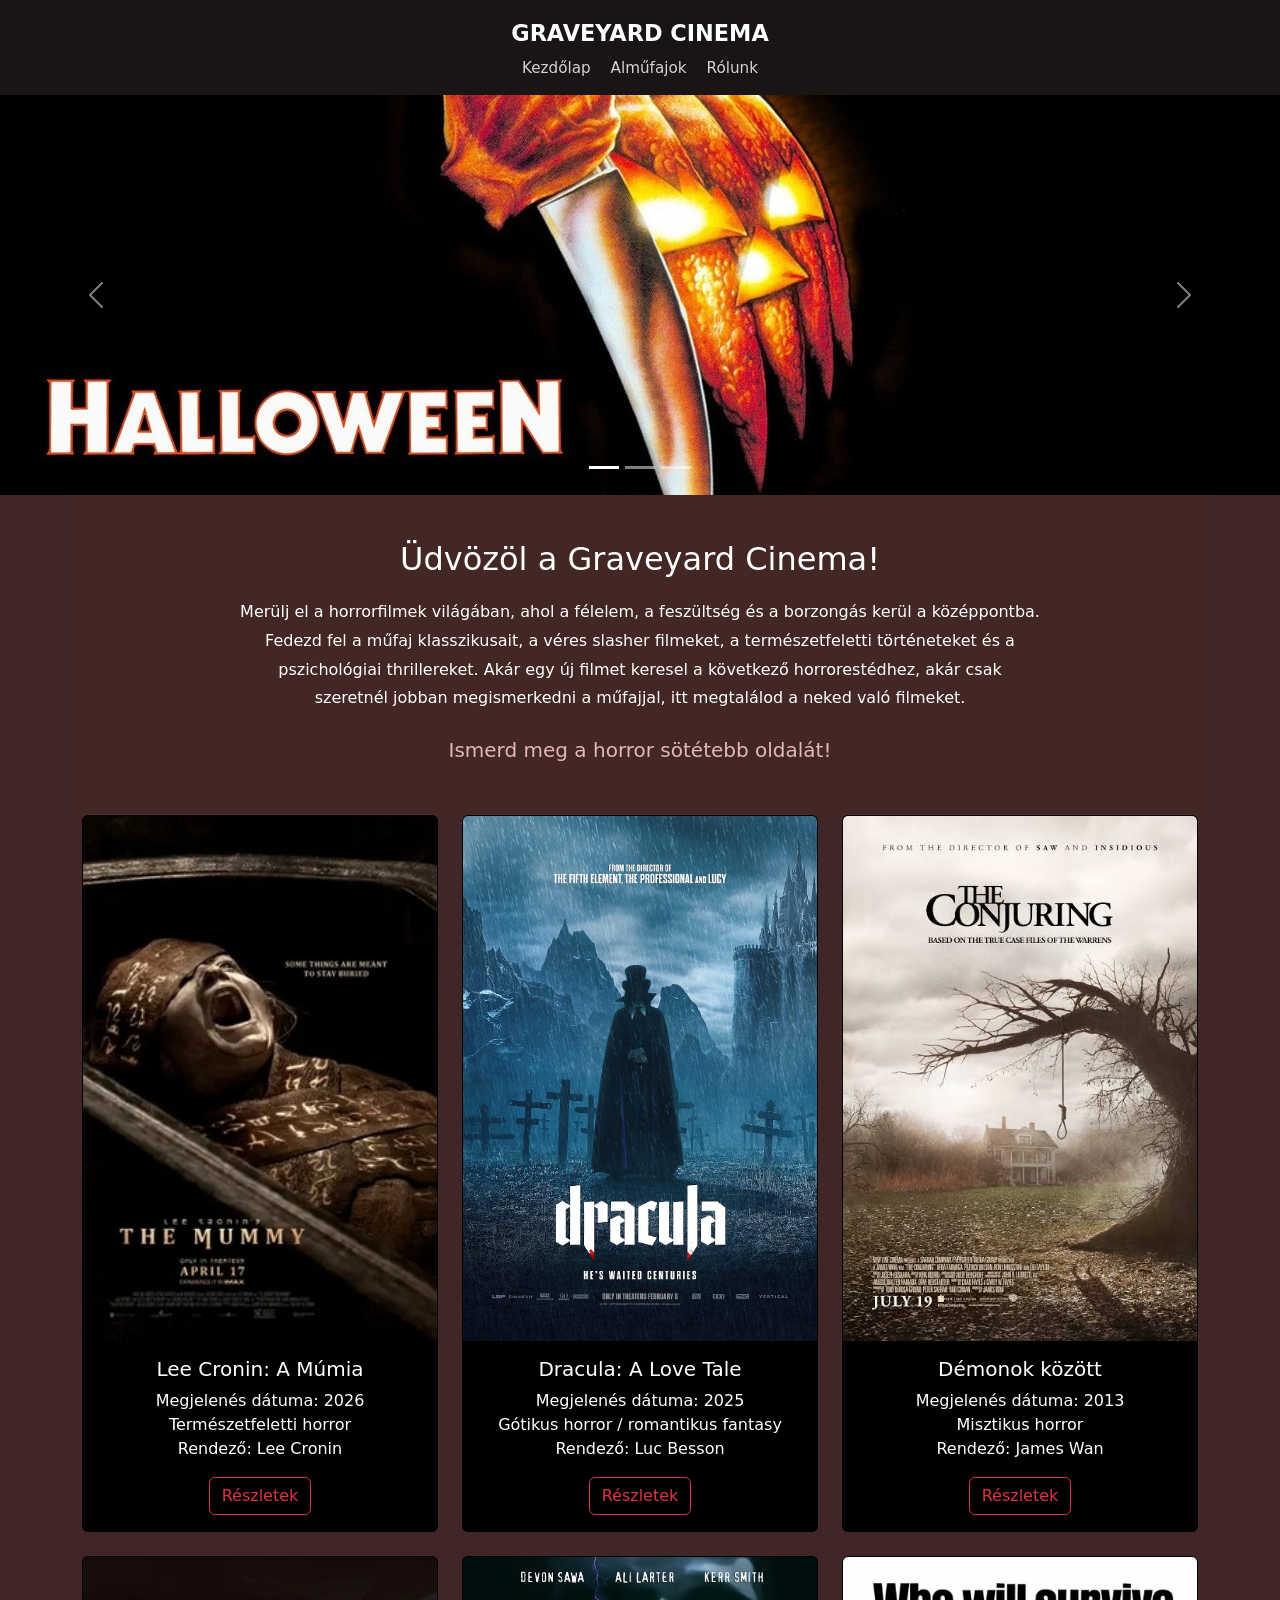
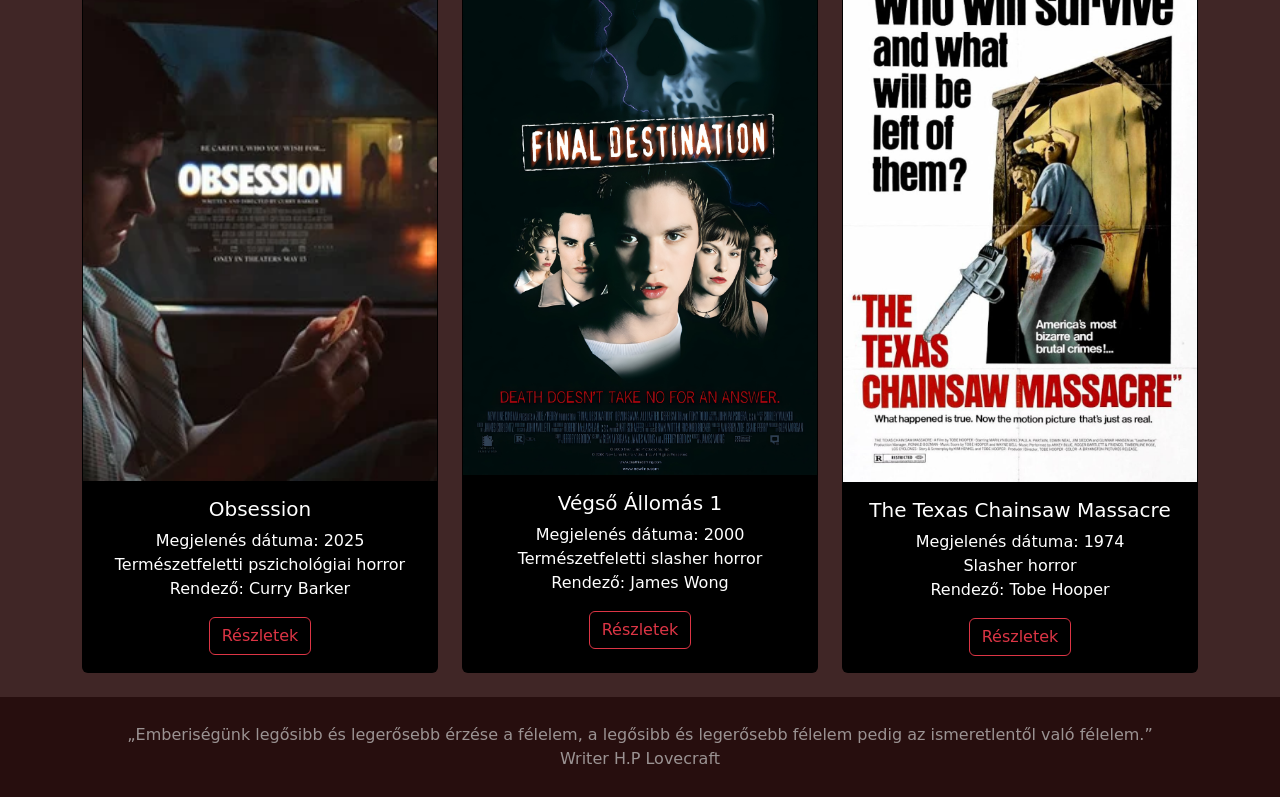
==== index.html @ 00e05ebc "kártyák létrehozása" ====
<!DOCTYPE html>
<html lang="hu">

<head>
    <meta charset="UTF-8">
    <meta name="viewport" content="width=device-width, initial-scale=1.0">
    <link href="https://cdn.jsdelivr.net/npm/bootstrap@5.0.2/dist/css/bootstrap.min.css" rel="stylesheet"
        integrity="sha384-EVSTQN3/azprG1Anm3QDgpJLIm9Nao0Yz1ztcQTwFspd3yD65VohhpuuCOmLASjC" crossorigin="anonymous">
    <script src="https://cdn.jsdelivr.net/npm/bootstrap@5.0.2/dist/js/bootstrap.bundle.min.js"
        integrity="sha384-MrcW6ZMFYlzcLA8Nl+NtUVF0sA7MsXsP1UyJoMp4YLEuNSfAP+JcXn/tWtIaxVXM"
        crossorigin="anonymous"></script>
    <link rel="stylesheet" href="CSS/style.css">
    <title>Graveyard Cinema</title>
</head>

<body>
    <header>
        <h1 class="cím">GRAVEYARD CINEMA</h1>
        <nav>
            <a href="index.html">Kezdőlap</a>
            <a href="almufajok.html">Alműfajok</a>
            <a href="">Rólunk</a>
        </nav>
    </header>

    <div id="horrorCarousel" class="carousel slide" data-bs-ride="carousel">
        <div class="carousel-indicators">
            <button type="button" data-bs-target="#horrorCarousel" data-bs-slide-to="0" class="active"
                aria-current="true" aria-label="Slide 1"></button>

            <button type="button" data-bs-target="#horrorCarousel" data-bs-slide-to="1" aria-label="Slide 2"></button>

            <button type="button" data-bs-target="#horrorCarousel" data-bs-slide-to="2" aria-label="Slide 3"></button>
        </div>
        <div class="carousel-inner">
            <div class="carousel-item active">
                <img src="pics/Halloween.jpg" class="d-block w-100" alt="Halloween">
            </div>

            <div class="carousel-item">
                <img src="pics/Monster_LIzzieBorden.jpg" class="d-block w-100" alt="Lizzie Borden">
            </div>

            <div class="carousel-item">
                <img src="pics/the_crow.jpg" class="d-block w-100" alt="The Crow">
            </div>

        </div>
        <button class="carousel-control-prev" type="button" data-bs-target="#horrorCarousel" data-bs-slide="prev">
            <span class="carousel-control-prev-icon" aria-hidden="true"></span>
            <span class="visually-hidden">Elöző</span>
        </button>
        <button class="carousel-control-next" type="button" data-bs-target="#horrorCarousel" data-bs-slide="next">
            <span class="carousel-control-next-icon" aria-hidden="true"></span>
            <span class="visually-hidden">Következő</span>
        </button>
    </div>
    <div class="container">
        <div class="row row-cols-1">
            <div class="col" id="udvozles">
                <h1>Üdvözöl a Graveyard Cinema!</h1>
                <p>Merülj el a horrorfilmek világában, ahol a félelem, a feszültség és a borzongás kerül a középpontba.
                    Fedezd fel a műfaj klasszikusait, a véres slasher filmeket, a természetfeletti történeteket és a
                    pszichológiai thrillereket. Akár egy új filmet keresel a következő horrorestédhez, akár csak
                    szeretnél jobban megismerkedni a műfajjal, itt megtalálod a neked való filmeket.</p>
                <h3>Ismerd meg a horror sötétebb oldalát!</h3>
            </div>
        </div>
        <div class="row row-cols-lg-3 row-cols-md-2 row-cols-1 g-4">
            <div class="col">
                <div class="card">
                    <img src="pics/Lee_Cronin's_The_Mummy.jpg" class="card-img-top" alt="...">
                    <div class="card-body">
                        <h5 class="card-title">Lee Cronin: A Múmia</h5>
                        <p class="card-text">Megjelenés dátuma: 2026 <br> Természetfeletti horror <br> Rendező: Lee
                            Cronin</p>
                        <a href="#" class="btn btn-outline-danger">Részletek</a>
                    </div>
                </div>
            </div>
            <div class="col">
                <div class="card">
                    <img src="pics/dracula_a_love_story.jpg" class="card-img-top" alt="...">
                    <div class="card-body">
                        <h5 class="card-title">Dracula: A Love Tale</h5>
                        <p class="card-text">Megjelenés dátuma: 2025 <br> Gótikus horror / romantikus fantasy <br>
                            Rendező:
                            Luc Besson</p>
                        <a href="#" class="btn btn-outline-danger">Részletek</a>
                    </div>
                </div>
            </div>
            <div class="col">
                <div class="card">
                    <img src="pics/conjuring.jpg" class="card-img-top" alt="...">
                    <div class="card-body">
                        <h5 class="card-title">Démonok között</h5>
                        <p class="card-text">Megjelenés dátuma: 2013 <br> Misztikus horror <br> Rendező: James Wan</p>
                        <a href="#" class="btn btn-outline-danger"">Részletek</a>
                    </div>
                </div>
            </div>
            <div class=" col">
                            <div class="card">
                                <img src="pics/Obsession_theatrical_poster.jpeg.webp" class="card-img-top" alt="...">
                                <div class="card-body">
                                    <h5 class="card-title">Obsession</h5>
                                    <p class="card-text">Megjelenés dátuma: 2025 <br> Természetfeletti pszichológiai
                                        horror <br>
                                        Rendező: Curry Barker</p>
                                    <a href="#" class="btn btn-outline-danger">Részletek</a>
                                </div>
                            </div>
                    </div>
                    <div class="col">
                        <div class="card">
                            <img src="pics/final_destination.jpg" class="card-img-top" alt="...">
                            <div class="card-body">
                                <h5 class="card-title">Végső Állomás 1</h5>
                                <p class="card-text">Megjelenés dátuma: 2000 <br> Természetfeletti slasher horror <br>
                                    Rendező: James Wong</p>
                                <a href="#" class="btn btn-outline-danger"">Részletek</a>
                            </div>
                        </div>
                    </div>
                    <div class=" col">
                        <div class="card">
                            <img src="pics/texas_chainsaw_massacre.jpg" class="card-img-top" alt="...">
                            <div class="card-body">
                                <h5 class="card-title">The Texas Chainsaw Massacre</h5>
                                <p class="card-text">Megjelenés dátuma: 1974 <br> Slasher horror <br>
                                                Rendező: Tobe Hooper</p>
                                <a href="#" class="btn btn-outline-danger">Részletek</a>
                            </div>
                        </div>
                     </div>
        </div>
    </div>
                    <br>
                    <footer class="footer">
                        <p>„Emberiségünk legősibb és legerősebb érzése a félelem, a legősibb és legerősebb félelem pedig
                            az
                            ismeretlentől való félelem.” <br> Writer H.P Lovecraft</p>
                    </footer>




</body>

</html>
---- CSS/style.css ----
header{
    background-color: #1a1515; 
    text-align: center;
    padding: 20px 10px 15px 10px;
}
.cím{
    margin: 0 0 10px 0;
    font-size: 1.4rem;
    font-weight: 700;
    color: white;
}
nav{
    display: flex;
    justify-content: center;
    gap: 20px;
}
nav a:hover{
    color: rgb(110, 32, 32);
}

nav a{
    color: lightgray; 
    text-decoration: none;
    font-size: 0.95rem;
}
body{
    background-color: hsl(0, 25%, 20%);
}

#horrorCarousel {
    width: 100%;
    overflow: hidden;
}

#horrorCarousel .carousel-item {
    height: 450px;
    background-color: #171313;
}

#horrorCarousel .carousel-item img {
    width: 100%;
    height: 100%;
    object-fit: cover;
    object-position: center;
}

#horrorCarousel .carousel-item {
    height: 400px;
}
.card{
    height: 100%;
    background-color: black;
    color: white;
}
.card {
    display: flex;
    text-align: center;
}

.card img {
    max-height: 700px;
}

.footer{
    display: flex;
    background-color: rgb(39, 14, 14);
    height: 100px;
}
.footer p{
    display: flex;
    text-align: center;
    align-items: center;
    justify-content: center;
    color: rgb(155, 147, 147);
    margin: auto;
}
#udvozles{
    background-color: #422725;
    color: white;
    text-align: center;
    padding: 45px 20px;
}
#udvozles h1{
    margin-bottom: 20px;
    font-size: 32px;
}
#udvozles p{
    max-width: 800px;
    margin: 0 auto 20px;
    line-height: 1.8;
    font-size: 16px;
} 
#udvozles h3{
    color: #e4b7b7;
    font-size: 20px;
    margin-top: 25px;
}
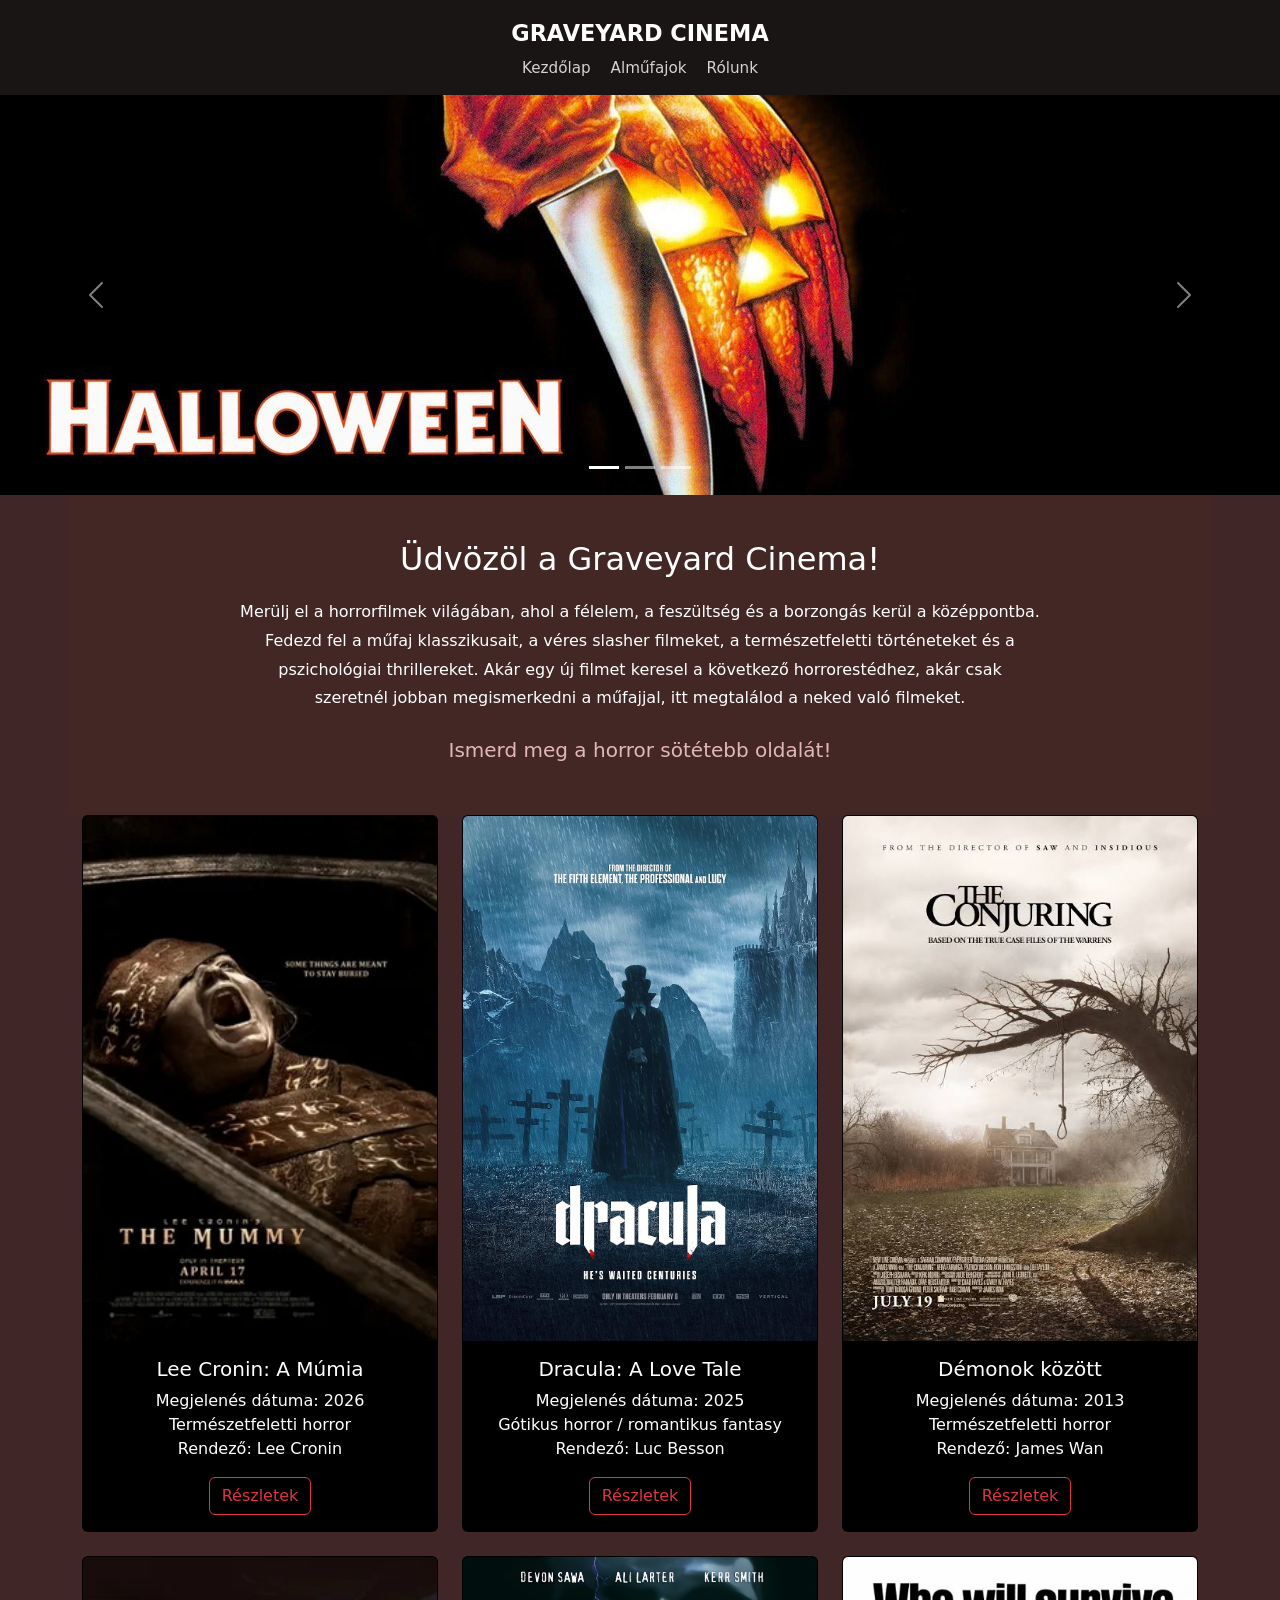
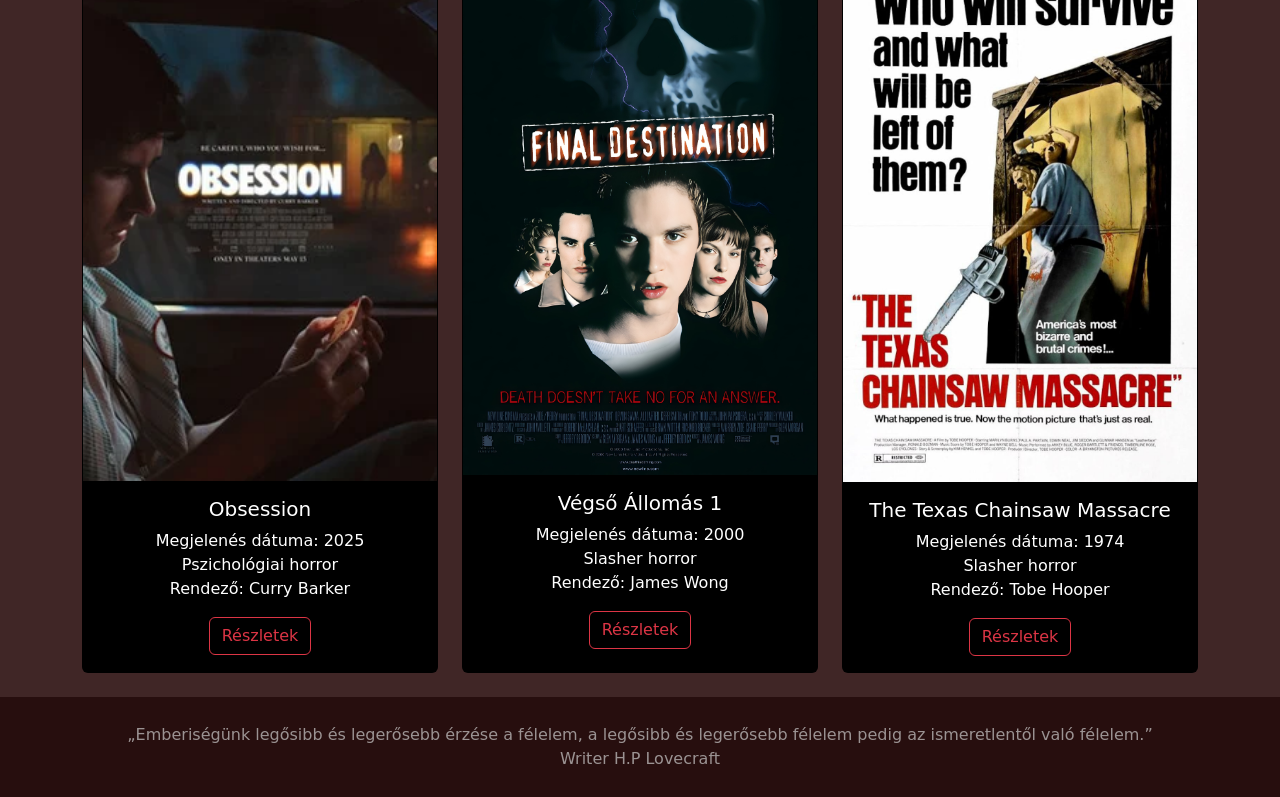
==== commit 3b30fca2: "hivatkozások beillesztése" ====
--- a/index.html
+++ b/index.html
@@ -74,7 +74,7 @@
                         <h5 class="card-title">Lee Cronin: A Múmia</h5>
                         <p class="card-text">Megjelenés dátuma: 2026 <br> Természetfeletti horror <br> Rendező: Lee
                             Cronin</p>
-                        <a href="#" class="btn btn-outline-danger">Részletek</a>
+                        <a href="almufajok.html#termeszet" class="btn btn-outline-danger">Részletek</a>
                     </div>
                 </div>
             </div>
@@ -84,9 +84,8 @@
                     <div class="card-body">
                         <h5 class="card-title">Dracula: A Love Tale</h5>
                         <p class="card-text">Megjelenés dátuma: 2025 <br> Gótikus horror / romantikus fantasy <br>
-                            Rendező:
-                            Luc Besson</p>
-                        <a href="#" class="btn btn-outline-danger">Részletek</a>
+                            Rendező: Luc Besson</p>
+                        <a href="almufajok.html#gotikus" class="btn btn-outline-danger">Részletek</a>
                     </div>
                 </div>
             </div>
@@ -95,8 +94,8 @@
                     <img src="pics/conjuring.jpg" class="card-img-top" alt="...">
                     <div class="card-body">
                         <h5 class="card-title">Démonok között</h5>
-                        <p class="card-text">Megjelenés dátuma: 2013 <br> Misztikus horror <br> Rendező: James Wan</p>
-                        <a href="#" class="btn btn-outline-danger"">Részletek</a>
+                        <p class="card-text">Megjelenés dátuma: 2013 <br> Természetfeletti horror <br> Rendező: James Wan</p>
+                        <a href="almufajok.html#termesz" class="btn btn-outline-danger"">Részletek</a>
                     </div>
                 </div>
             </div>
@@ -105,10 +104,10 @@
                                 <img src="pics/Obsession_theatrical_poster.jpeg.webp" class="card-img-top" alt="...">
                                 <div class="card-body">
                                     <h5 class="card-title">Obsession</h5>
-                                    <p class="card-text">Megjelenés dátuma: 2025 <br> Természetfeletti pszichológiai
+                                    <p class="card-text">Megjelenés dátuma: 2025 <br>Pszichológiai
                                         horror <br>
                                         Rendező: Curry Barker</p>
-                                    <a href="#" class="btn btn-outline-danger">Részletek</a>
+                                    <a href="almufajok.html#pszicho" class="btn btn-outline-danger">Részletek</a>
                                 </div>
                             </div>
                     </div>
@@ -117,9 +116,9 @@
                             <img src="pics/final_destination.jpg" class="card-img-top" alt="...">
                             <div class="card-body">
                                 <h5 class="card-title">Végső Állomás 1</h5>
-                                <p class="card-text">Megjelenés dátuma: 2000 <br> Természetfeletti slasher horror <br>
+                                <p class="card-text">Megjelenés dátuma: 2000 <br>Slasher horror <br>
                                     Rendező: James Wong</p>
-                                <a href="#" class="btn btn-outline-danger"">Részletek</a>
+                                <a href="almufajok.html#slasher" class="btn btn-outline-danger"">Részletek</a>
                             </div>
                         </div>
                     </div>
@@ -130,7 +129,7 @@
                                 <h5 class="card-title">The Texas Chainsaw Massacre</h5>
                                 <p class="card-text">Megjelenés dátuma: 1974 <br> Slasher horror <br>
                                                 Rendező: Tobe Hooper</p>
-                                <a href="#" class="btn btn-outline-danger">Részletek</a>
+                                <a href="almufajok.html#slasher" class="btn btn-outline-danger">Részletek</a>
                             </div>
                         </div>
                      </div>
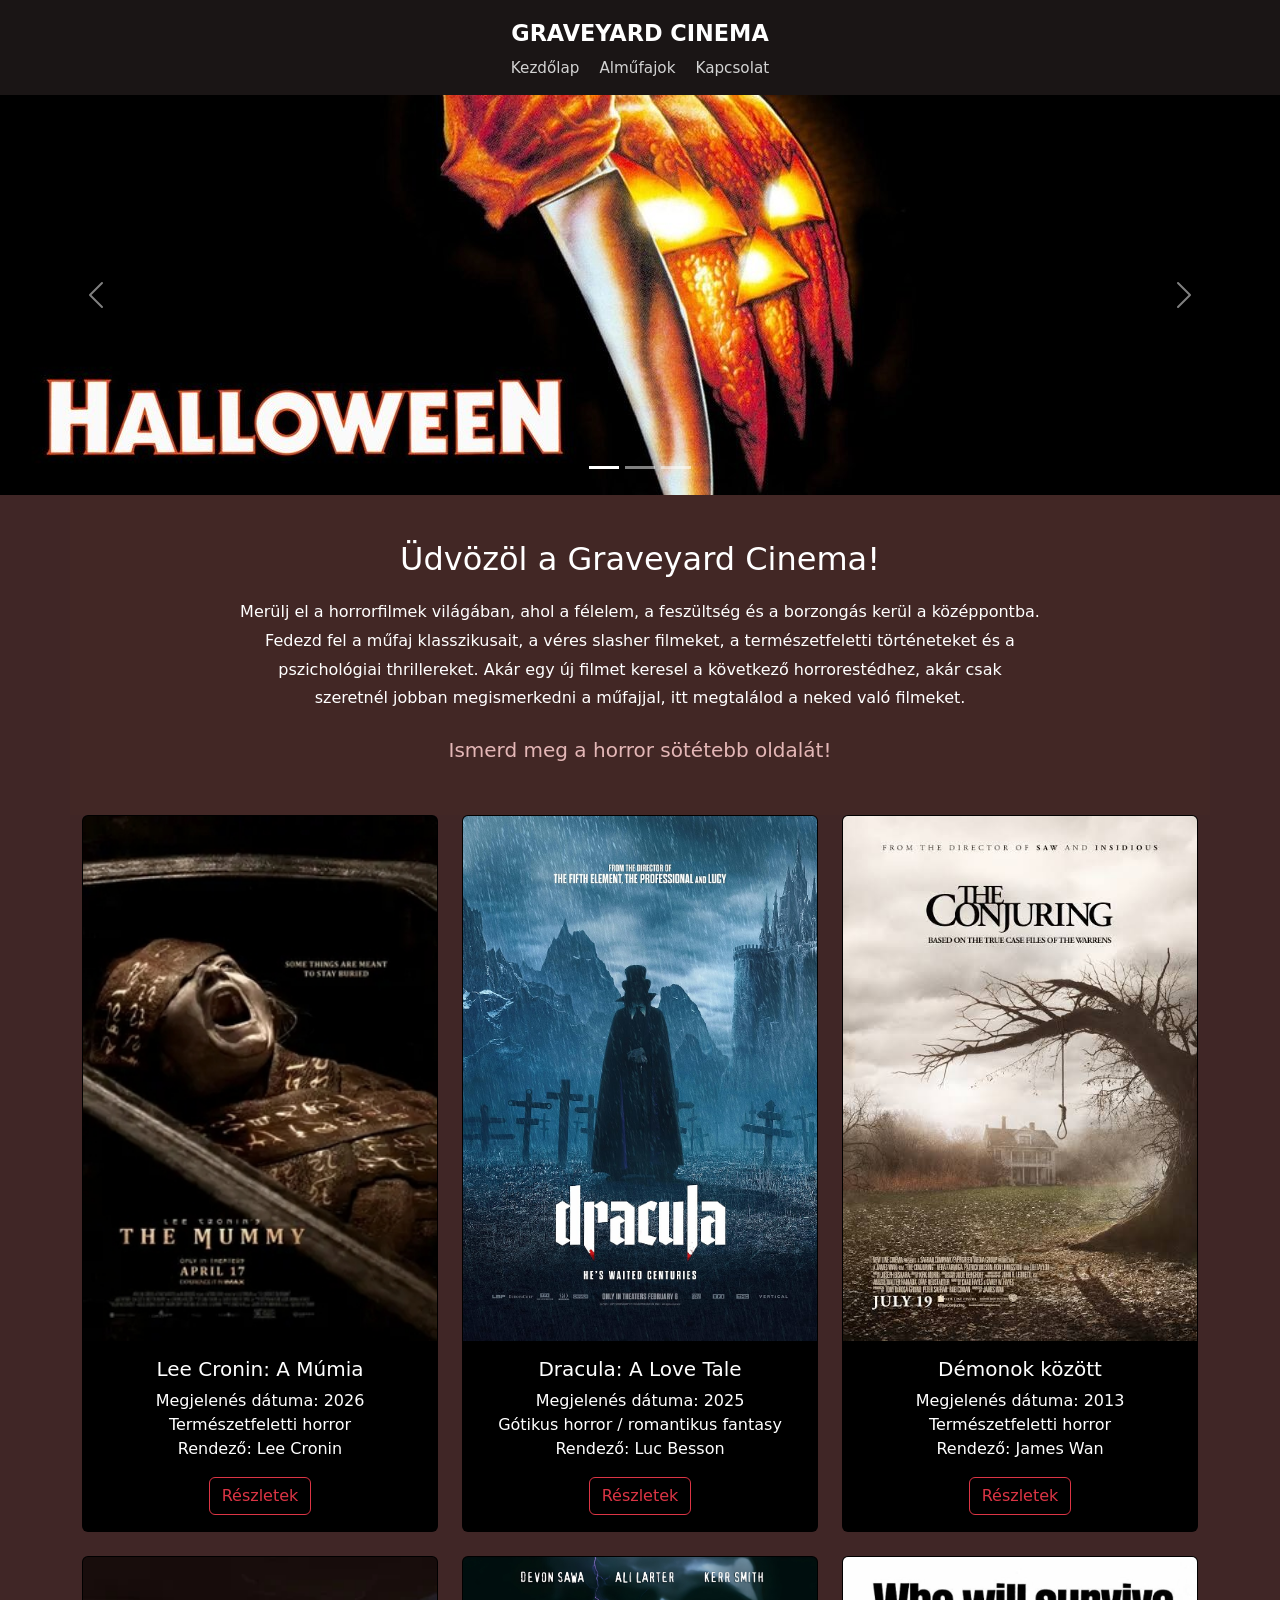
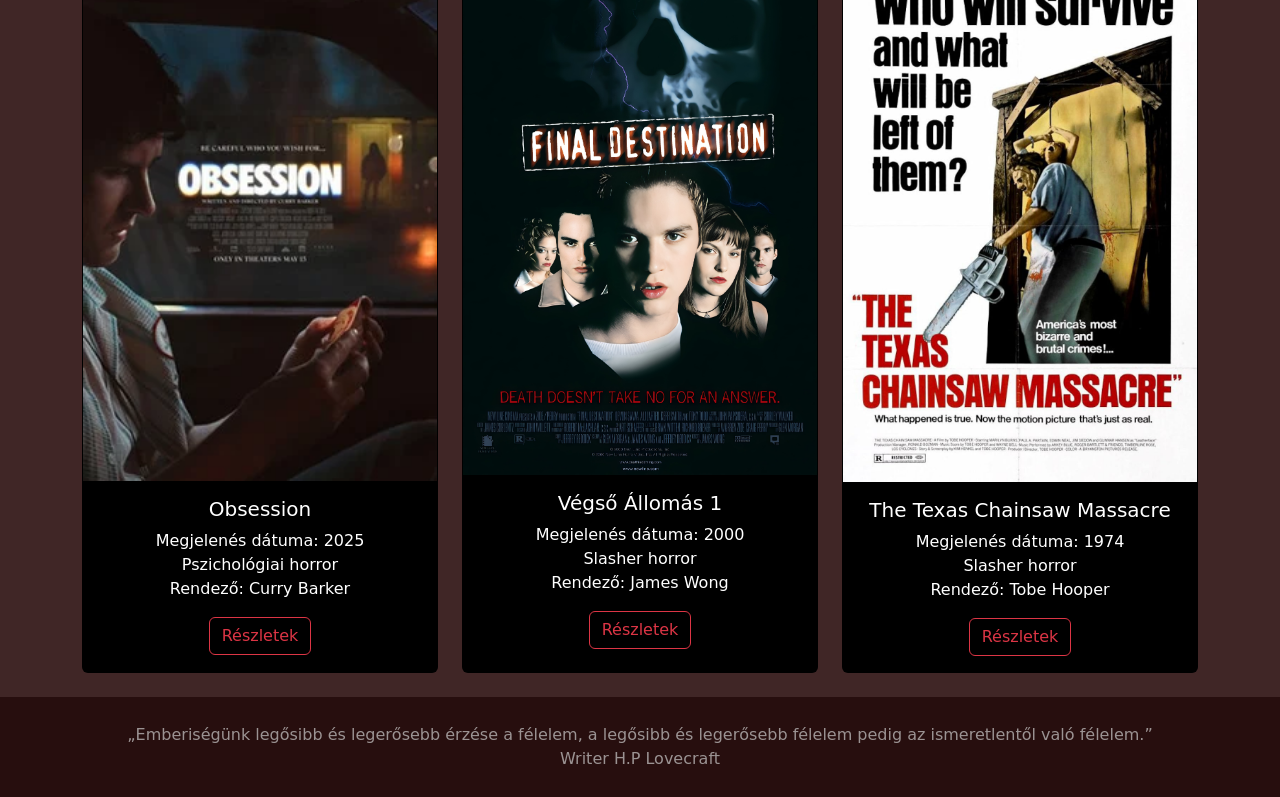
==== commit 90ff87d9: "finomítások" ====
--- a/index.html
+++ b/index.html
@@ -19,7 +19,7 @@
         <nav>
             <a href="index.html">Kezdőlap</a>
             <a href="almufajok.html">Alműfajok</a>
-            <a href="">Rólunk</a>
+            <a href="kapcsolat.html">Kapcsolat</a>
         </nav>
     </header>
 
@@ -94,7 +94,8 @@
                     <img src="pics/conjuring.jpg" class="card-img-top" alt="...">
                     <div class="card-body">
                         <h5 class="card-title">Démonok között</h5>
-                        <p class="card-text">Megjelenés dátuma: 2013 <br> Természetfeletti horror <br> Rendező: James Wan</p>
+                        <p class="card-text">Megjelenés dátuma: 2013 <br> Természetfeletti horror <br> Rendező: James
+                            Wan</p>
                         <a href="almufajok.html#termesz" class="btn btn-outline-danger"">Részletek</a>
                     </div>
                 </div>
@@ -123,18 +124,19 @@
                         </div>
                     </div>
                     <div class=" col">
-                        <div class="card">
-                            <img src="pics/texas_chainsaw_massacre.jpg" class="card-img-top" alt="...">
-                            <div class="card-body">
-                                <h5 class="card-title">The Texas Chainsaw Massacre</h5>
-                                <p class="card-text">Megjelenés dátuma: 1974 <br> Slasher horror <br>
+                                    <div class="card">
+                                        <img src="pics/texas_chainsaw_massacre.jpg" class="card-img-top" alt="...">
+                                        <div class="card-body">
+                                            <h5 class="card-title">The Texas Chainsaw Massacre</h5>
+                                            <p class="card-text">Megjelenés dátuma: 1974 <br> Slasher horror <br>
                                                 Rendező: Tobe Hooper</p>
-                                <a href="almufajok.html#slasher" class="btn btn-outline-danger">Részletek</a>
+                                            <a href="almufajok.html#slasher"
+                                                class="btn btn-outline-danger">Részletek</a>
+                                        </div>
+                                    </div>
                             </div>
                         </div>
-                     </div>
-        </div>
-    </div>
+                    </div>
                     <br>
                     <footer class="footer">
                         <p>„Emberiségünk legősibb és legerősebb érzése a félelem, a legősibb és legerősebb félelem pedig
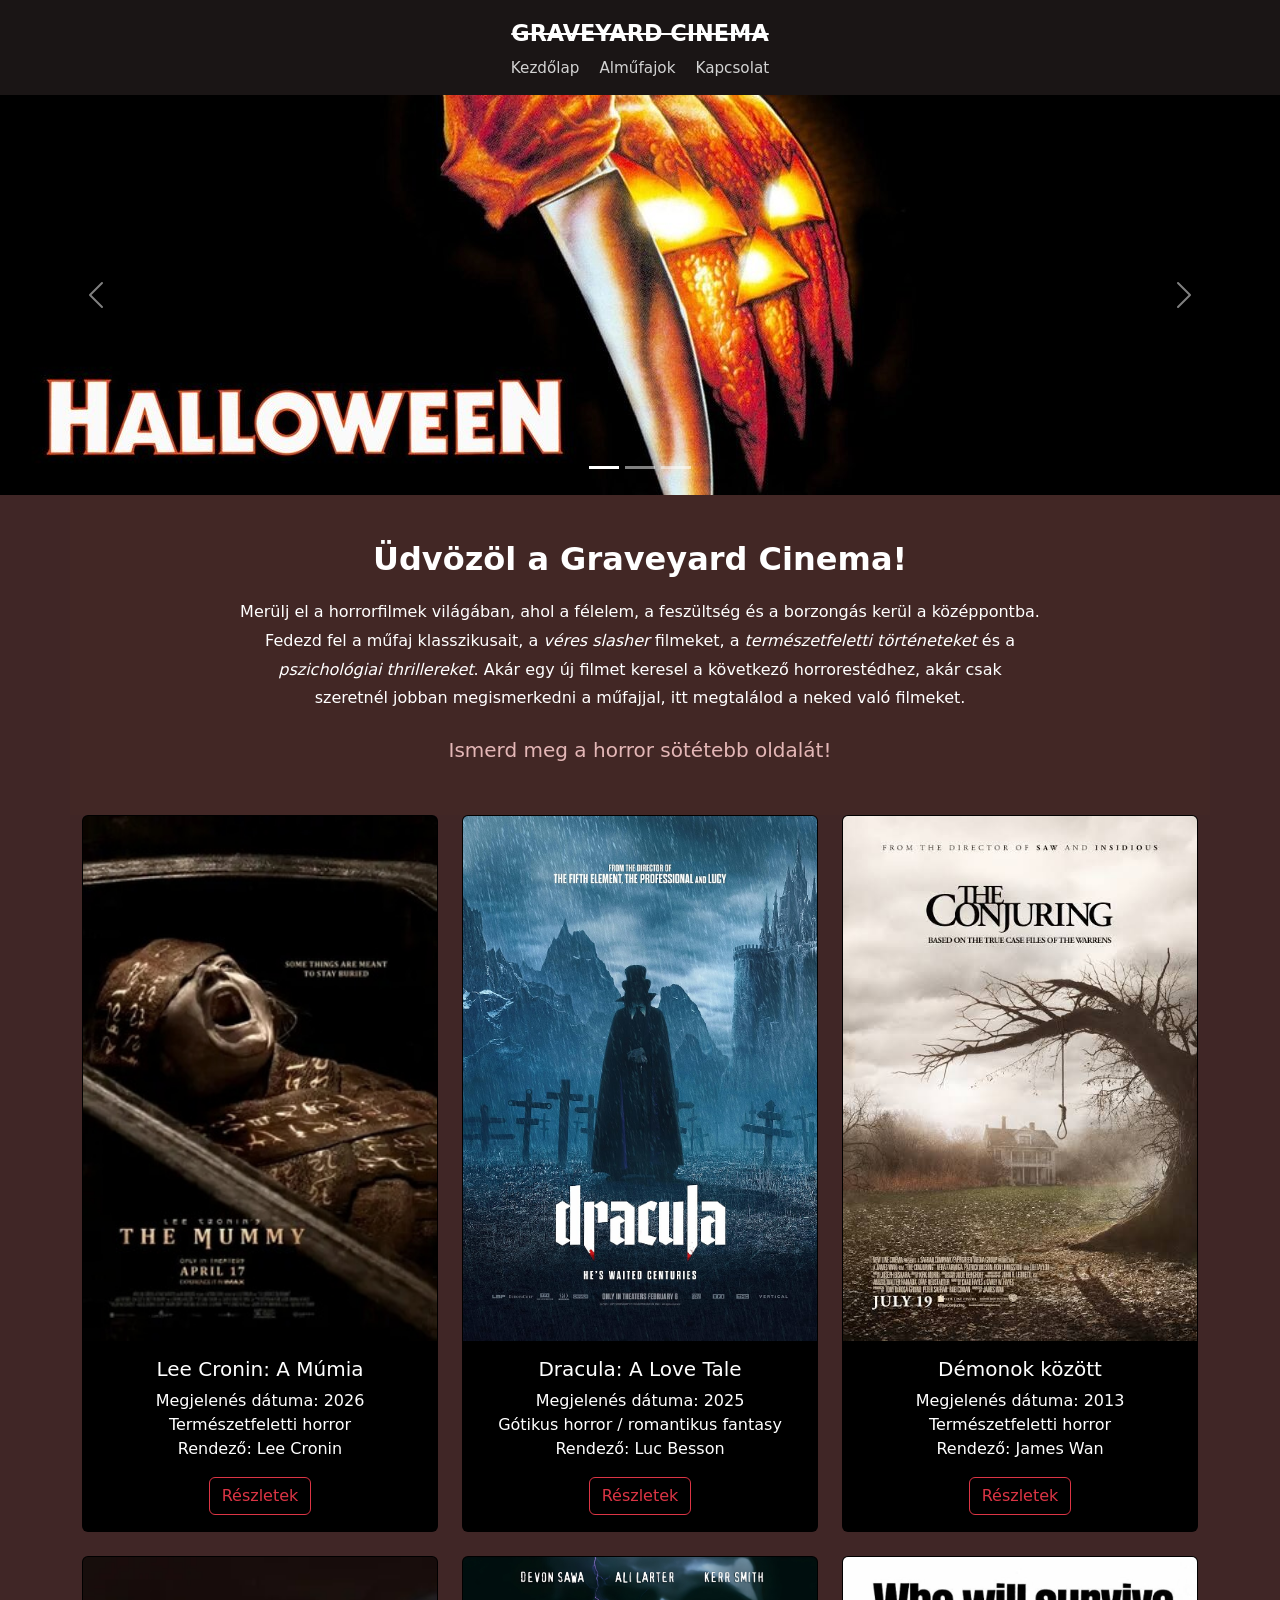
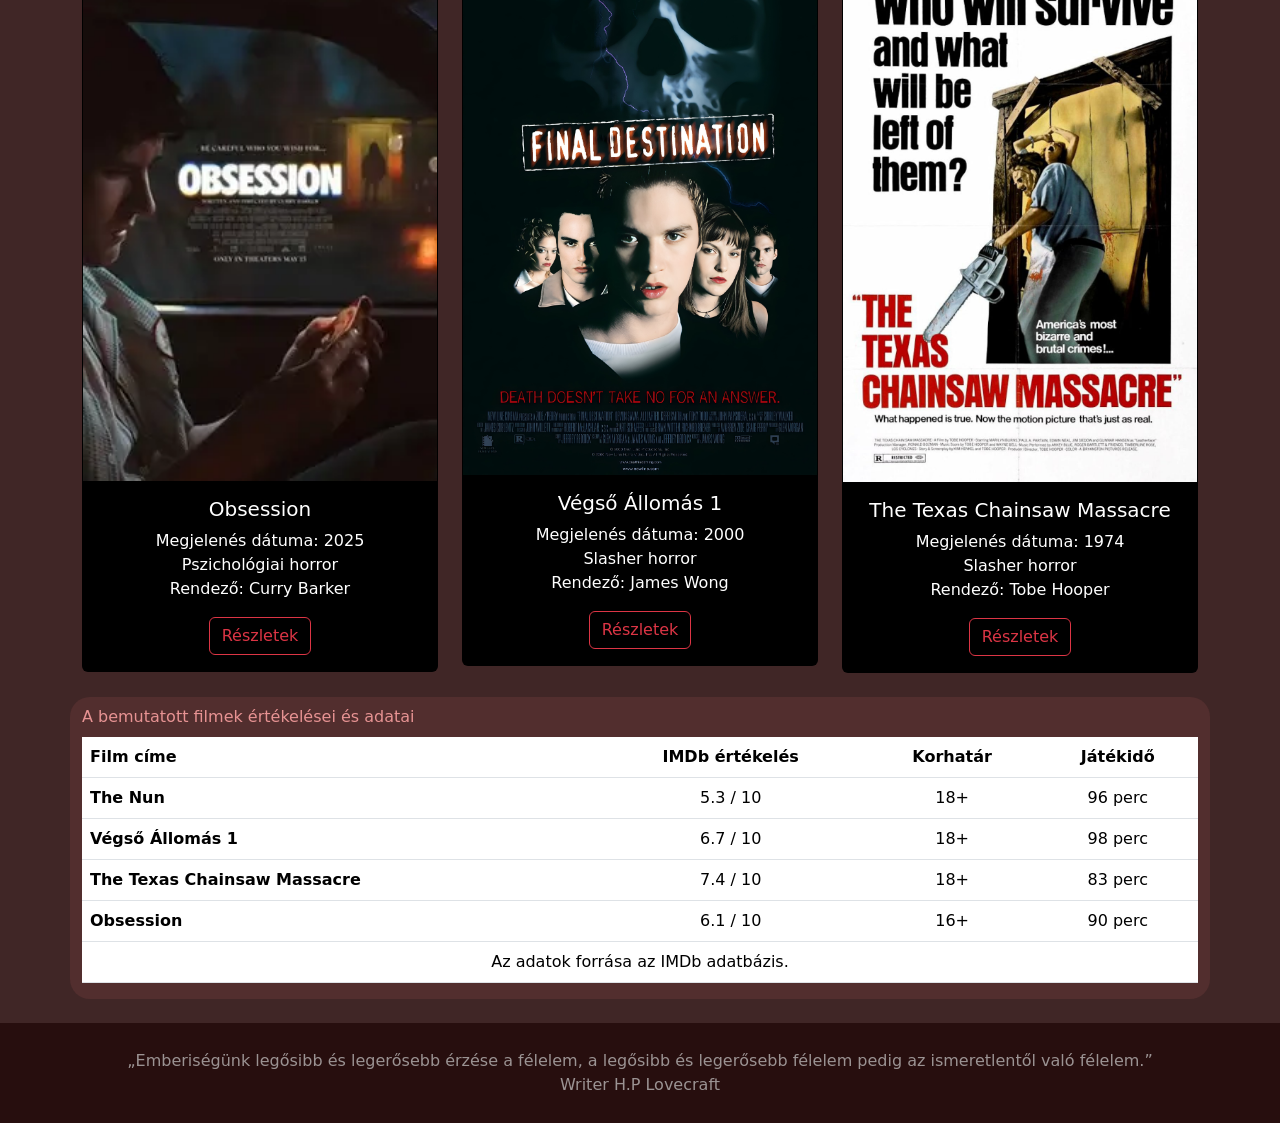
==== commit 386e3fde: "elvárások alapján változtatás" ====
--- a/index.html
+++ b/index.html
@@ -15,11 +15,11 @@
 
 <body>
     <header>
-        <h1 class="cím">GRAVEYARD CINEMA</h1>
+        <h1 class="cím"><del>GRAVEYARD CINEMA</del></h1>
         <nav>
-            <a href="index.html">Kezdőlap</a>
-            <a href="almufajok.html">Alműfajok</a>
-            <a href="kapcsolat.html">Kapcsolat</a>
+            <a href="index.html" target="_self">Kezdőlap</a>
+            <a href="almufajok.html" target="_self">Alműfajok</a>
+            <a href="kapcsolat.html" target="_blank">Kapcsolat</a>
         </nav>
     </header>
 
@@ -55,94 +55,167 @@
             <span class="visually-hidden">Következő</span>
         </button>
     </div>
-    <div class="container">
-        <div class="row row-cols-1">
-            <div class="col" id="udvozles">
-                <h1>Üdvözöl a Graveyard Cinema!</h1>
-                <p>Merülj el a horrorfilmek világában, ahol a félelem, a feszültség és a borzongás kerül a középpontba.
-                    Fedezd fel a műfaj klasszikusait, a véres slasher filmeket, a természetfeletti történeteket és a
-                    pszichológiai thrillereket. Akár egy új filmet keresel a következő horrorestédhez, akár csak
-                    szeretnél jobban megismerkedni a műfajjal, itt megtalálod a neked való filmeket.</p>
-                <h3>Ismerd meg a horror sötétebb oldalát!</h3>
-            </div>
-        </div>
-        <div class="row row-cols-lg-3 row-cols-md-2 row-cols-1 g-4">
-            <div class="col">
-                <div class="card">
-                    <img src="pics/Lee_Cronin's_The_Mummy.jpg" class="card-img-top" alt="...">
-                    <div class="card-body">
-                        <h5 class="card-title">Lee Cronin: A Múmia</h5>
-                        <p class="card-text">Megjelenés dátuma: 2026 <br> Természetfeletti horror <br> Rendező: Lee
-                            Cronin</p>
-                        <a href="almufajok.html#termeszet" class="btn btn-outline-danger">Részletek</a>
-                    </div>
+
+    <main>
+        <div class="container">
+            <div class="row row-cols-1">
+                <div class="col" id="udvozles">
+                    <h1><strong>Üdvözöl a Graveyard Cinema!</strong></h1>
+                    <p>Merülj el a horrorfilmek világában, ahol a félelem, a feszültség és a borzongás kerül a
+                        középpontba.
+                        Fedezd fel a műfaj klasszikusait, a <em>véres slasher</em> filmeket, a <em>természetfeletti
+                            történeteket</em> és a
+                        <em>pszichológiai thrillereket</em>. Akár egy új filmet keresel a következő horrorestédhez, akár
+                        csak
+                        szeretnél jobban megismerkedni a műfajjal, itt megtalálod a neked való filmeket.
+                    </p>
+                    <h3>Ismerd meg a horror sötétebb oldalát!</h3>
                 </div>
             </div>
-            <div class="col">
-                <div class="card">
-                    <img src="pics/dracula_a_love_story.jpg" class="card-img-top" alt="...">
-                    <div class="card-body">
-                        <h5 class="card-title">Dracula: A Love Tale</h5>
-                        <p class="card-text">Megjelenés dátuma: 2025 <br> Gótikus horror / romantikus fantasy <br>
-                            Rendező: Luc Besson</p>
-                        <a href="almufajok.html#gotikus" class="btn btn-outline-danger">Részletek</a>
-                    </div>
-                </div>
-            </div>
-            <div class="col">
-                <div class="card">
-                    <img src="pics/conjuring.jpg" class="card-img-top" alt="...">
-                    <div class="card-body">
-                        <h5 class="card-title">Démonok között</h5>
-                        <p class="card-text">Megjelenés dátuma: 2013 <br> Természetfeletti horror <br> Rendező: James
-                            Wan</p>
-                        <a href="almufajok.html#termesz" class="btn btn-outline-danger"">Részletek</a>
-                    </div>
-                </div>
-            </div>
-            <div class=" col">
-                            <div class="card">
-                                <img src="pics/Obsession_theatrical_poster.jpeg.webp" class="card-img-top" alt="...">
-                                <div class="card-body">
-                                    <h5 class="card-title">Obsession</h5>
-                                    <p class="card-text">Megjelenés dátuma: 2025 <br>Pszichológiai
-                                        horror <br>
-                                        Rendező: Curry Barker</p>
-                                    <a href="almufajok.html#pszicho" class="btn btn-outline-danger">Részletek</a>
-                                </div>
-                            </div>
-                    </div>
-                    <div class="col">
-                        <div class="card">
-                            <img src="pics/final_destination.jpg" class="card-img-top" alt="...">
+
+
+            <div class="row row-cols-lg-3 row-cols-md-2 row-cols-1 g-4">
+                <article>
+                    <div class="col">
+                        <div class="card">
+                            <img src="pics/Lee_Cronin's_The_Mummy.jpg" class="card-img-top" alt="Lee Cronin: A Múmia"
+                                title="Lee Cronin: A Múmia">
+                            <div class="card-body">
+                                <h5 class="card-title">Lee Cronin: A Múmia</h5>
+                                <p class="card-text">Megjelenés dátuma: 2026 <br> Természetfeletti horror <br> Rendező:
+                                    Lee
+                                    Cronin</p>
+                                <a href="almufajok.html#termeszet" class="btn btn-outline-danger">Részletek</a>
+                            </div>
+                        </div>
+                    </div>
+                </article>
+                <article>
+                    <div class="col">
+                        <div class="card">
+                            <img src="pics/dracula_a_love_story.jpg" class="card-img-top" alt="Dracula: A Love Tale"
+                                title="Dracula: A Love Tale">
+                            <div class="card-body">
+                                <h5 class="card-title">Dracula: A Love Tale</h5>
+                                <p class="card-text">Megjelenés dátuma: 2025 <br> Gótikus horror / romantikus fantasy
+                                    <br>
+                                    Rendező: Luc Besson
+                                </p>
+                                <a href="almufajok.html#gotikus" class="btn btn-outline-danger">Részletek</a>
+                            </div>
+                        </div>
+                    </div>
+                </article>
+                <article>
+                    <div class="col">
+                        <div class="card">
+                            <img src="pics/conjuring.jpg" class="card-img-top" alt="Démonok között"
+                                title="Démonok között">
+                            <div class="card-body">
+                                <h5 class="card-title">Démonok között</h5>
+                                <p class="card-text">Megjelenés dátuma: 2013 <br> Természetfeletti horror <br> Rendező:
+                                    James
+                                    Wan</p>
+                                <a href="almufajok.html#termesz" class="btn btn-outline-danger">Részletek</a>
+                            </div>
+                        </div>
+                    </div>
+                </article>
+                <article>
+                    <div class=" col">
+                        <div class="card">
+                            <img src="pics/Obsession_theatrical_poster.jpeg.webp" class="card-img-top" alt="Obsession"
+                                title="Obsession">
+                            <div class="card-body">
+                                <h5 class="card-title">Obsession</h5>
+                                <p class="card-text">Megjelenés dátuma: 2025 <br>Pszichológiai
+                                    horror <br>
+                                    Rendező: Curry Barker</p>
+                                <a href="almufajok.html#pszicho" class="btn btn-outline-danger">Részletek</a>
+                            </div>
+                        </div>
+                    </div>
+                </article>
+                <article>
+                    <div class="col">
+                        <div class="card">
+                            <img src="pics/final_destination.jpg" class="card-img-top" alt="Végső Állomás 1"
+                                title="Végső Állomás 1">
                             <div class="card-body">
                                 <h5 class="card-title">Végső Állomás 1</h5>
                                 <p class="card-text">Megjelenés dátuma: 2000 <br>Slasher horror <br>
                                     Rendező: James Wong</p>
-                                <a href="almufajok.html#slasher" class="btn btn-outline-danger"">Részletek</a>
-                            </div>
-                        </div>
-                    </div>
+                                <a href="almufajok.html#slasher" class="btn btn-outline-danger">Részletek</a>
+                            </div>
+                        </div>
+                    </div>
+                </article>
+                <article>
                     <div class=" col">
-                                    <div class="card">
-                                        <img src="pics/texas_chainsaw_massacre.jpg" class="card-img-top" alt="...">
-                                        <div class="card-body">
-                                            <h5 class="card-title">The Texas Chainsaw Massacre</h5>
-                                            <p class="card-text">Megjelenés dátuma: 1974 <br> Slasher horror <br>
-                                                Rendező: Tobe Hooper</p>
-                                            <a href="almufajok.html#slasher"
-                                                class="btn btn-outline-danger">Részletek</a>
-                                        </div>
-                                    </div>
-                            </div>
-                        </div>
-                    </div>
-                    <br>
-                    <footer class="footer">
-                        <p>„Emberiségünk legősibb és legerősebb érzése a félelem, a legősibb és legerősebb félelem pedig
-                            az
-                            ismeretlentől való félelem.” <br> Writer H.P Lovecraft</p>
-                    </footer>
+                        <div class="card">
+                            <img src="pics/texas_chainsaw_massacre.jpg" class="card-img-top"
+                                alt="The Texas Chainsaw Massacre" title="The Texas Chainsaw Massacre">
+                            <div class="card-body">
+                                <h5 class="card-title">The Texas Chainsaw Massacre</h5>
+                                <p class="card-text">Megjelenés dátuma: 1974 <br> Slasher horror <br>
+                                    Rendező: Tobe Hooper</p>
+                                <a href="almufajok.html#slasher" class="btn btn-outline-danger">Részletek</a>
+                            </div>
+                        </div>
+                    </div>
+                </article>
+                <article id="tablazat">
+                        <table class="table">
+                            <caption style="caption-side: top; color: #e79393;">A bemutatott filmek értékelései és adatai</caption>
+                            <thead>
+                                <tr>
+                                    <th scope=" col">Film címe</th>
+                                    <th scope="col" style="text-align: center;">IMDb értékelés</th>
+                                    <th scope="col" style="text-align: center;">Korhatár</th>
+                                    <th scope="col" style="text-align: center;">Játékidő</th>
+                                </tr>
+                            </thead>
+                            <tbody>
+                                <tr>
+                                    <th scope="row">The Nun</th>
+                                    <td>5.3 / 10</td>
+                                    <td>18+</td>
+                                    <td>96 perc</td>
+                                </tr>
+                                <tr>
+                                    <th scope="row">Végső Állomás 1</th>
+                                    <td>6.7 / 10</td>
+                                    <td>18+</td>
+                                    <td>98 perc</td>
+                                </tr>
+                                <tr>
+                                    <th scope="row">The Texas Chainsaw Massacre</th>
+                                    <td>7.4 / 10</td>
+                                    <td>18+</td>
+                                    <td>83 perc</td>
+                                </tr>
+                                <tr>
+                                    <th scope="row">Obsession</th>
+                                    <td>6.1 / 10</td>
+                                    <td>16+</td>
+                                    <td>90 perc</td>
+                                </tr>
+                            </tbody>
+                            <tfoot>
+                                <tr>
+                                    <td colspan="4">Az adatok forrása az IMDb adatbázis.</td>
+                                </tr>
+                            </tfoot>
+                        </table>
+                </article>
+            </div>
+        </div>
+    </main>
+    <br>
+    <footer class="footer">
+        <p><q>Emberiségünk legősibb és legerősebb érzése a félelem, a legősibb és legerősebb félelem pedig
+                az ismeretlentől való félelem.</q> <br> Writer H.P Lovecraft</p>
+    </footer>
 
 
 
--- a/CSS/style.css
+++ b/CSS/style.css
@@ -65,12 +65,11 @@
     display: flex;
     background-color: rgb(39, 14, 14);
     height: 100px;
+    align-items: center;
+    justify-content: center;
 }
 .footer p{
-    display: flex;
     text-align: center;
-    align-items: center;
-    justify-content: center;
     color: rgb(155, 147, 147);
     margin: auto;
 }
@@ -94,4 +93,15 @@
     color: #e4b7b7;
     font-size: 20px;
     margin-top: 25px;
+}
+#tablazat{
+    background-color: hsl(0, 28%, 25%);
+    border-radius: 20px;
+    width: 100%;
+}
+.table{
+    color: #e4b7b7;
+}
+.table td{
+    text-align: center;
 }
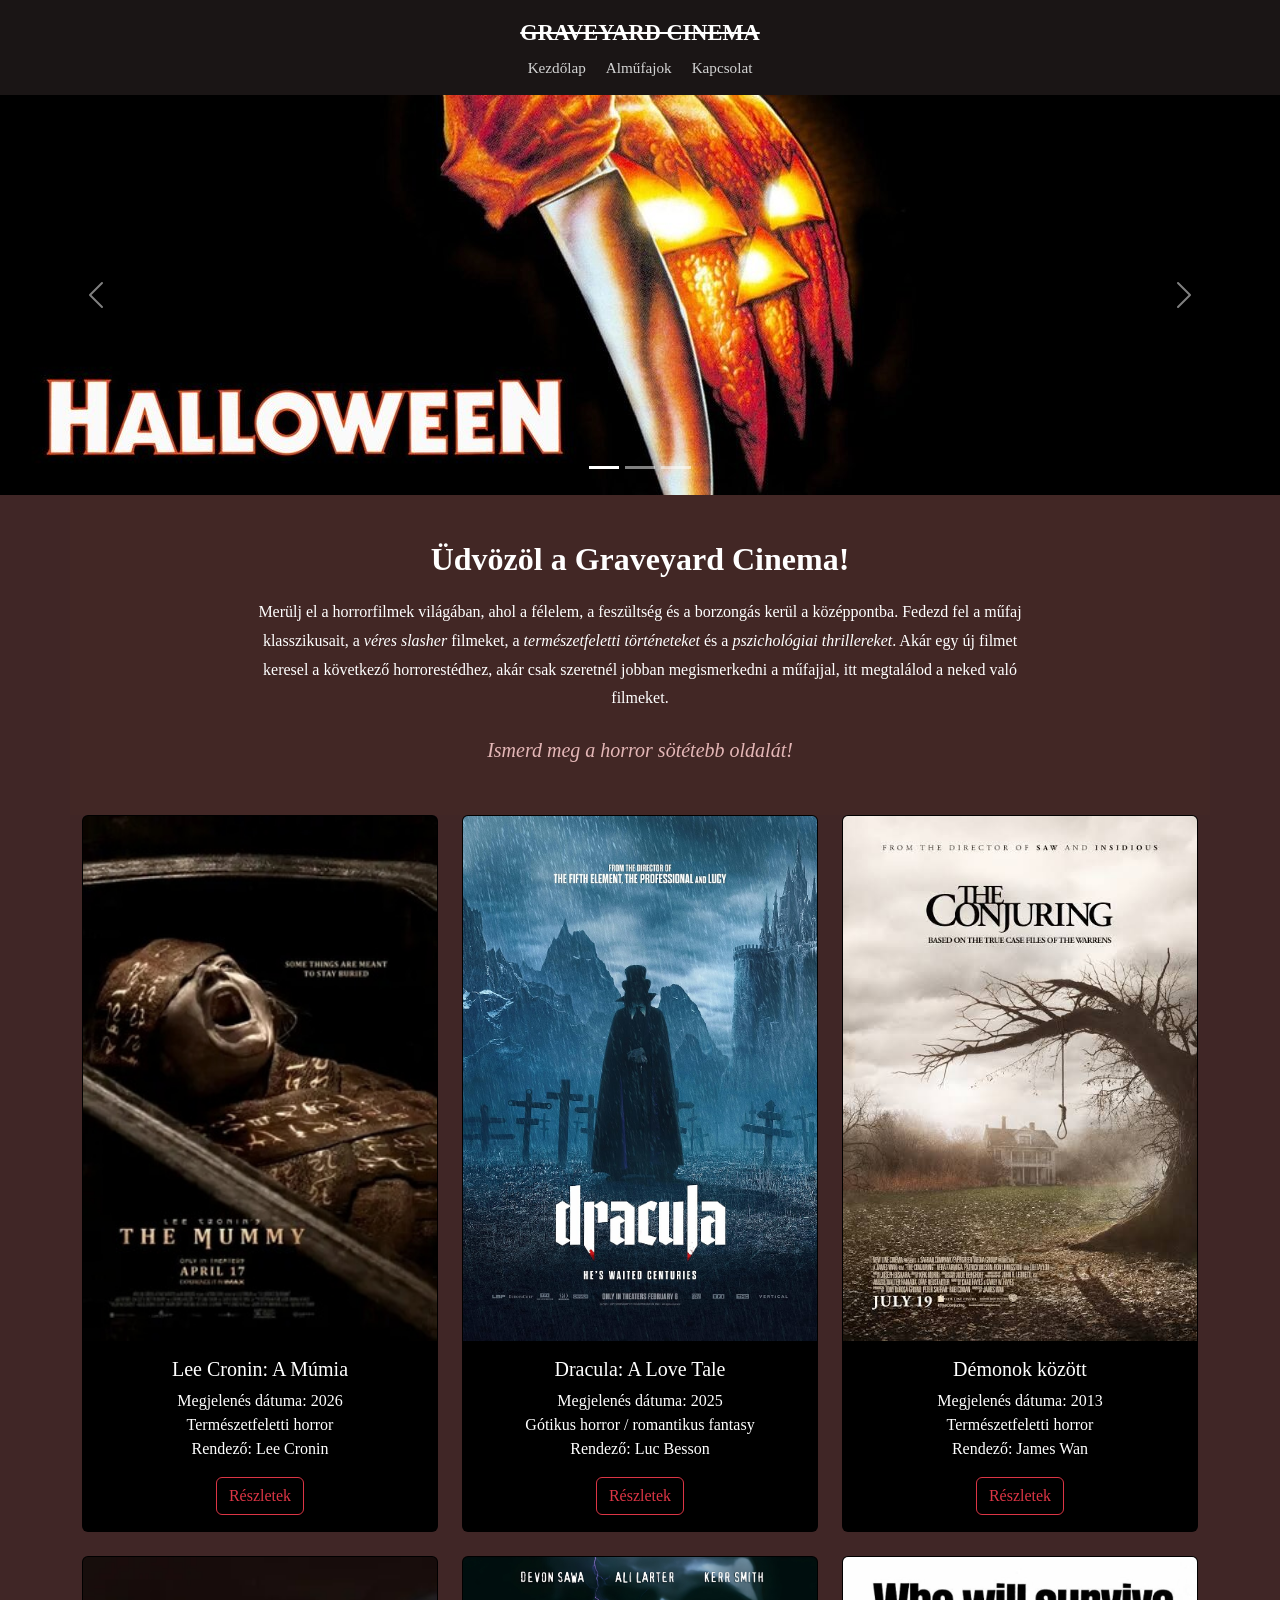
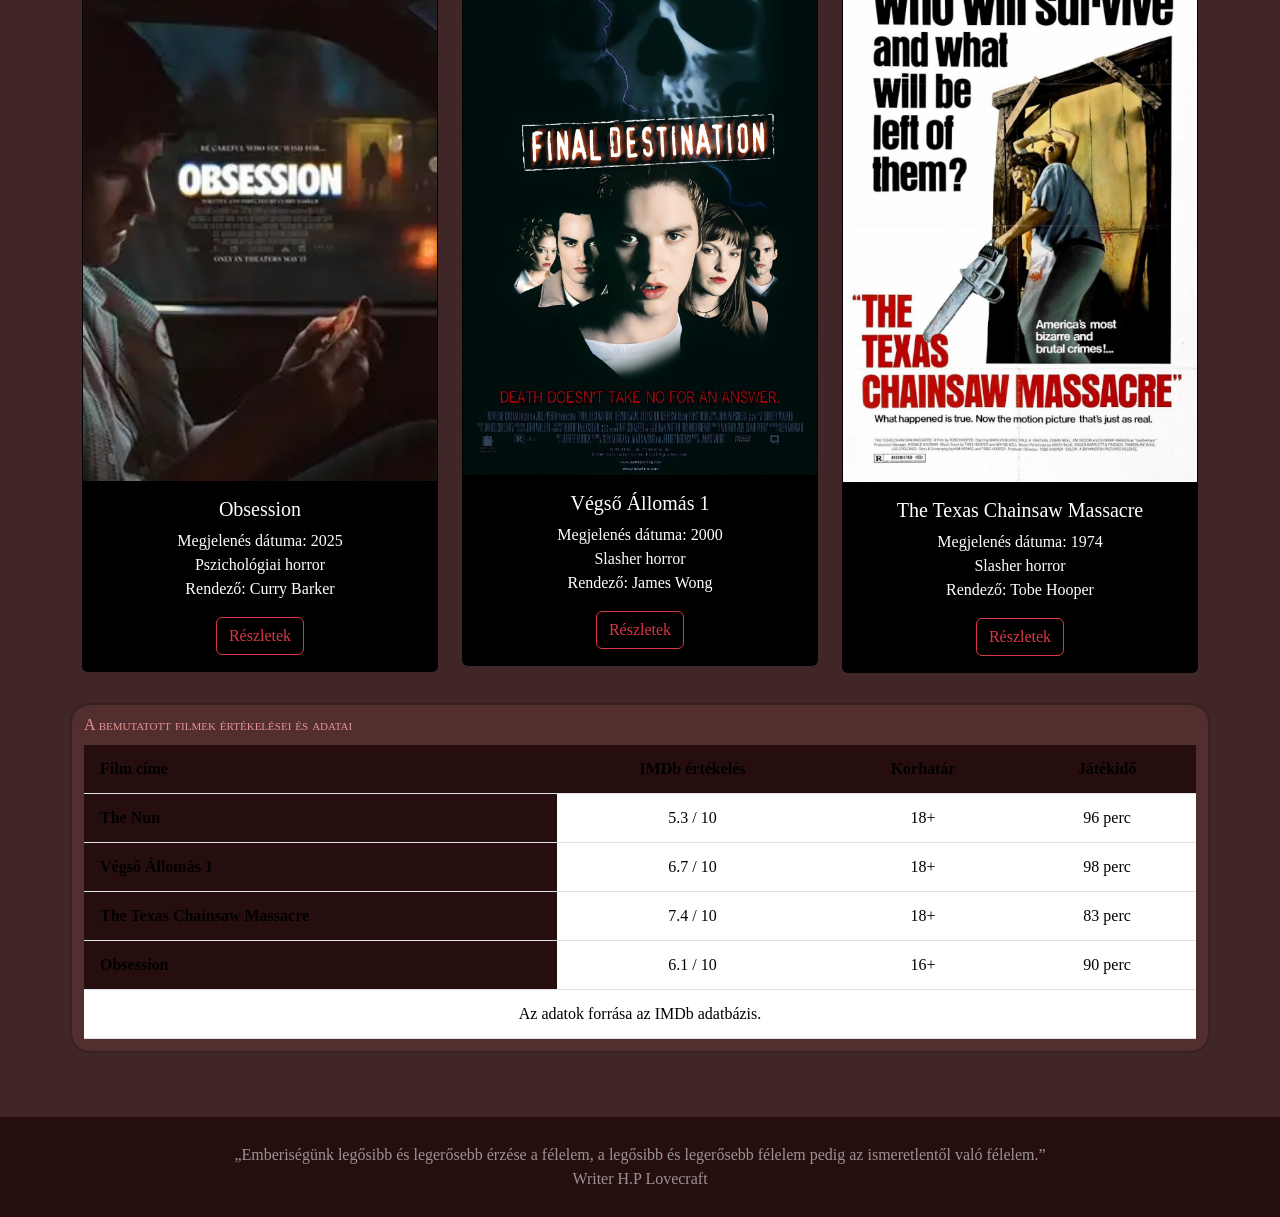
==== commit c9795b44: "weboldal kész" ====
--- a/index.html
+++ b/index.html
@@ -14,8 +14,13 @@
 </head>
 
 <body>
+    <style>
+        body {
+            background-color: hsl(0, 25%, 20%);
+        }
+    </style>
     <header>
-        <h1 class="cím"><del>GRAVEYARD CINEMA</del></h1>
+        <h1 class="cím"><del>Graveyard Cinema</del></h1>
         <nav>
             <a href="index.html" target="_self">Kezdőlap</a>
             <a href="almufajok.html" target="_self">Alműfajok</a>
@@ -165,48 +170,49 @@
                     </div>
                 </article>
                 <article id="tablazat">
-                        <table class="table">
-                            <caption style="caption-side: top; color: #e79393;">A bemutatott filmek értékelései és adatai</caption>
-                            <thead>
-                                <tr>
-                                    <th scope=" col">Film címe</th>
-                                    <th scope="col" style="text-align: center;">IMDb értékelés</th>
-                                    <th scope="col" style="text-align: center;">Korhatár</th>
-                                    <th scope="col" style="text-align: center;">Játékidő</th>
-                                </tr>
-                            </thead>
-                            <tbody>
-                                <tr>
-                                    <th scope="row">The Nun</th>
-                                    <td>5.3 / 10</td>
-                                    <td>18+</td>
-                                    <td>96 perc</td>
-                                </tr>
-                                <tr>
-                                    <th scope="row">Végső Állomás 1</th>
-                                    <td>6.7 / 10</td>
-                                    <td>18+</td>
-                                    <td>98 perc</td>
-                                </tr>
-                                <tr>
-                                    <th scope="row">The Texas Chainsaw Massacre</th>
-                                    <td>7.4 / 10</td>
-                                    <td>18+</td>
-                                    <td>83 perc</td>
-                                </tr>
-                                <tr>
-                                    <th scope="row">Obsession</th>
-                                    <td>6.1 / 10</td>
-                                    <td>16+</td>
-                                    <td>90 perc</td>
-                                </tr>
-                            </tbody>
-                            <tfoot>
-                                <tr>
-                                    <td colspan="4">Az adatok forrása az IMDb adatbázis.</td>
-                                </tr>
-                            </tfoot>
-                        </table>
+                    <table class="table">
+                        <caption style="caption-side: top; color: #e79393;">A bemutatott filmek értékelései és adatai
+                        </caption>
+                        <thead>
+                            <tr>
+                                <th scope="col">Film címe</th>
+                                <th scope="col" style="text-align: center;">IMDb értékelés</th>
+                                <th scope="col" style="text-align: center;">Korhatár</th>
+                                <th scope="col" style="text-align: center;">Játékidő</th>
+                            </tr>
+                        </thead>
+                        <tbody>
+                            <tr>
+                                <th scope="row">The Nun</th>
+                                <td>5.3 / 10</td>
+                                <td>18+</td>
+                                <td>96 perc</td>
+                            </tr>
+                            <tr>
+                                <th scope="row">Végső Állomás 1</th>
+                                <td>6.7 / 10</td>
+                                <td>18+</td>
+                                <td>98 perc</td>
+                            </tr>
+                            <tr>
+                                <th scope="row">The Texas Chainsaw Massacre</th>
+                                <td>7.4 / 10</td>
+                                <td>18+</td>
+                                <td>83 perc</td>
+                            </tr>
+                            <tr>
+                                <th scope="row">Obsession</th>
+                                <td>6.1 / 10</td>
+                                <td>16+</td>
+                                <td>90 perc</td>
+                            </tr>
+                        </tbody>
+                        <tfoot>
+                            <tr>
+                                <td colspan="4">Az adatok forrása az IMDb adatbázis.</td>
+                            </tr>
+                        </tfoot>
+                    </table>
                 </article>
             </div>
         </div>
--- a/CSS/style.css
+++ b/CSS/style.css
@@ -7,6 +7,7 @@
     margin: 0 0 10px 0;
     font-size: 1.4rem;
     font-weight: 700;
+    text-transform: uppercase;
     color: white;
 }
 nav{
@@ -23,10 +24,6 @@
     text-decoration: none;
     font-size: 0.95rem;
 }
-body{
-    background-color: hsl(0, 25%, 20%);
-}
-
 #horrorCarousel {
     width: 100%;
     overflow: hidden;
@@ -93,15 +90,36 @@
     color: #e4b7b7;
     font-size: 20px;
     margin-top: 25px;
+    font-style: italic;
 }
 #tablazat{
     background-color: hsl(0, 28%, 25%);
     border-radius: 20px;
+    border: 2px;
+    border-style: solid;  
+    border-color: hsl(0, 27%, 17%);
+    border-collapse: collapse;
     width: 100%;
+    height: 350px;
+    margin-top: 30px;
+    margin-bottom: 40px;
+    margin-left: auto;
+    margin-right: auto;
 }
 .table{
     color: #e4b7b7;
 }
 .table td{
     text-align: center;
+    padding: 12px 16px;
+}
+.table th{
+    padding: 12px 16px;
+    background-color: rgb(39, 14, 14);
+}
+.table caption{
+    font-variant: small-caps;
+}
+body{
+    font-family: 'Times New Roman', Times, serif;
 }
